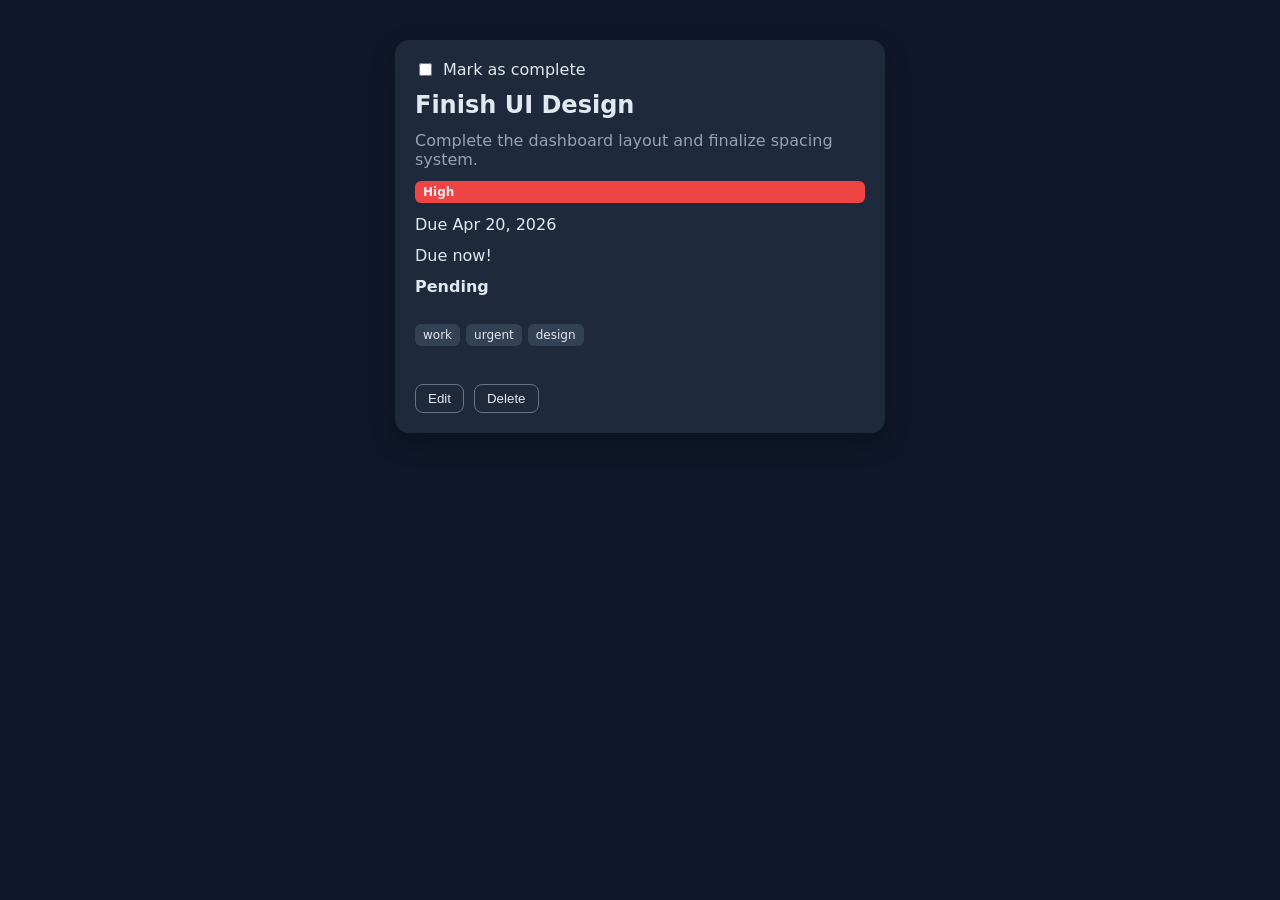
==== index.html @ 5b65fd21 "first commit" ====
<!doctype html>
<html lang="en">
  <head>
    <meta charset="UTF-8" />
    <meta name="viewport" content="width=device-width, initial-scale=1.0" />
    <title>Todo Card</title>
    <link rel="stylesheet" href="styles.css" />
  </head>
  <body>
    <main>
      <article data-testid="test-todo-card" class="todo-card">
        <!-- Completion Toggle -->
        <div class="header">
          <input
            type="checkbox"
            id="toggle"
            data-testid="test-todo-complete-toggle"
            aria-label="Mark task as complete"
          />
          <label for="toggle">Mark as complete</label>
        </div>

        <!-- Title -->
        <h2 data-testid="test-todo-title">Finish UI Design</h2>

        <!-- Description -->
        <p data-testid="test-todo-description">
          Complete the dashboard layout and finalize spacing system.
        </p>

        <!-- Priority -->
        <span data-testid="test-todo-priority" class="priority high">
          High
        </span>

        <!-- Due Date -->
        <time
          data-testid="test-todo-due-date"
          datetime="2026-04-20T18:00:00"
          id="due-date"
        >
          Due Apr 20, 2026
        </time>

        <!-- Time Remaining -->
        <time
          data-testid="test-todo-time-remaining"
          id="time-remaining"
          aria-live="polite"
        >
        </time>

        <!-- Status -->
        <span data-testid="test-todo-status" id="status"> Pending </span>

        <!-- Tags -->
        <ul data-testid="test-todo-tags" class="tags">
          <li data-testid="test-todo-tag-work">work</li>
          <li data-testid="test-todo-tag-urgent">urgent</li>
          <li>design</li>
        </ul>

        <!-- Actions -->
        <div class="actions">
          <button data-testid="test-todo-edit-button">Edit</button>

          <button data-testid="test-todo-delete-button">Delete</button>
        </div>
      </article>
    </main>

    <script src="script.js"></script>
  </body>
</html>
---- styles.css ----
body {
  margin: 0;
  font-family:
    system-ui,
    -apple-system,
    sans-serif;
  background: #0f172a;
  color: #e2e8f0;
}

main {
  display: flex;
  justify-content: center;
  padding: 40px 16px;
}

.todo-card {
  background: #1e293b;
  padding: 20px;
  border-radius: 14px;
  max-width: 450px;
  width: 100%;
  box-shadow: 0 10px 25px rgba(0, 0, 0, 0.25);
  display: flex;
  flex-direction: column;
  gap: 12px;
}

/* Title */
h2 {
  margin: 0;
}

/* Description */
p {
  margin: 0;
  color: #94a3b8;
}

/* Header */
.header {
  display: flex;
  align-items: center;
  gap: 8px;
}

/* Meta row */
.meta {
  display: flex;
  flex-wrap: wrap;
  gap: 8px;
  font-size: 14px;
}

/* Priority */
.priority {
  padding: 4px 8px;
  border-radius: 6px;
  font-size: 12px;
  font-weight: bold;
}

.priority.high {
  background: #ef4444;
}

/* Status */
#status {
  font-weight: bold;
}

/* Tags */
.tags {
  display: flex;
  gap: 6px;
  flex-wrap: wrap;
  padding: 0;
  list-style: none;
}

.tags li {
  background: #334155;
  padding: 4px 8px;
  border-radius: 6px;
  font-size: 12px;
}

/* Buttons */
.actions {
  display: flex;
  gap: 10px;
  margin-top: 10px;
}

button {
  background: transparent;
  border: 1px solid #64748b;
  color: #e2e8f0;
  padding: 6px 12px;
  border-radius: 8px;
  cursor: pointer;
}

button:hover {
  border-color: #22c55e;
}

/* Completed state */
.todo-card.completed h2 {
  text-decoration: line-through;
  opacity: 0.7;
}
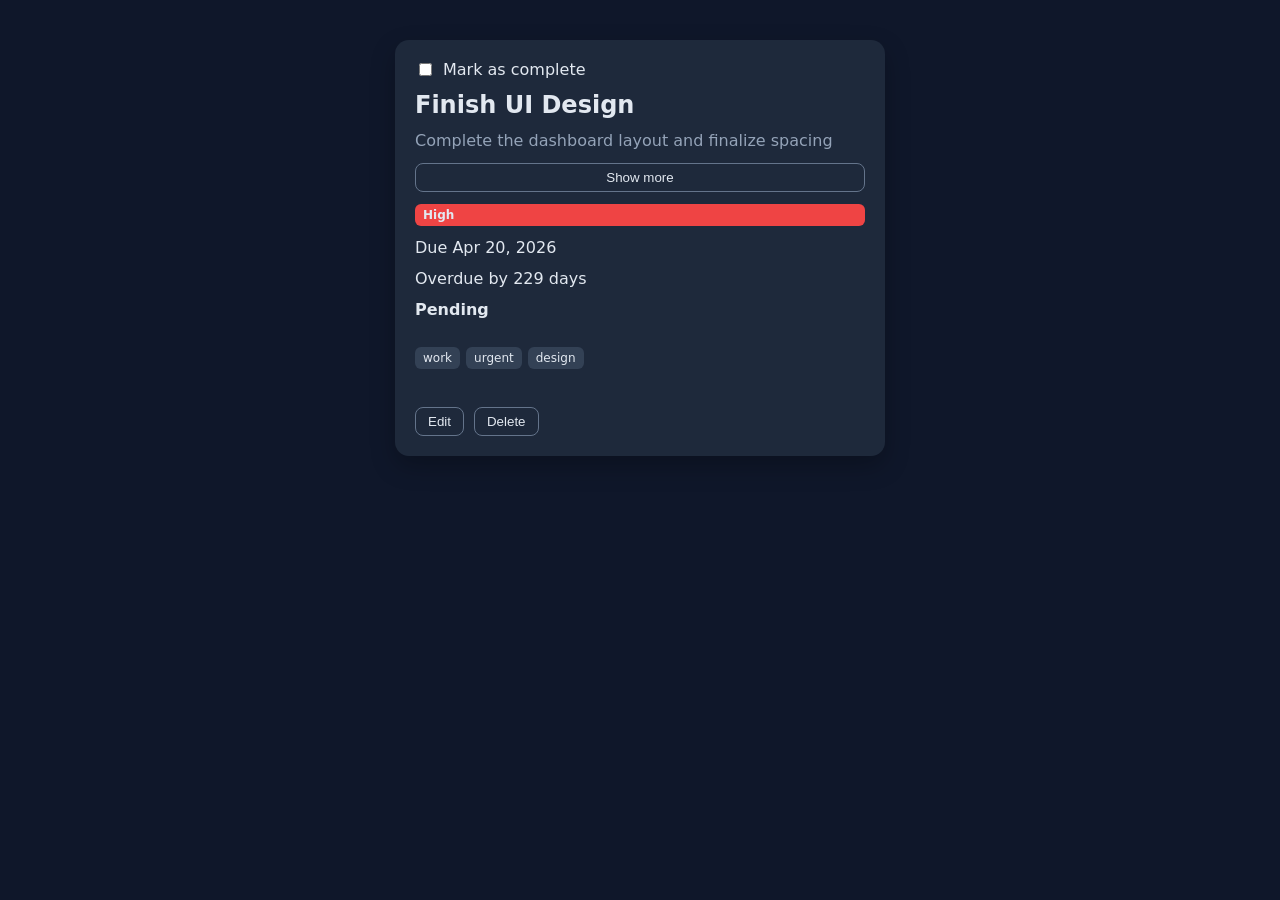
==== commit 6a01a4db: "Stage 1A: added edit mode, expand/collapse, status sync, time logic" ====
--- a/index.html
+++ b/index.html
@@ -23,10 +23,22 @@
         <!-- Title -->
         <h2 data-testid="test-todo-title">Finish UI Design</h2>
 
-        <!-- Description -->
-        <p data-testid="test-todo-description">
-          Complete the dashboard layout and finalize spacing system.
-        </p>
+        <div data-testid="test-todo-collapsible-section" id="collapsible">
+          <p data-testid="test-todo-description">
+            Complete the dashboard layout and finalize spacing system. Add
+            consistent padding, align components properly, review mobile
+            responsiveness, test interactions, and finalize UI components before
+            handoff.
+          </p>
+        </div>
+
+        <button
+          data-testid="test-todo-expand-toggle"
+          id="expand-btn"
+          aria-expanded="false"
+        >
+          Show more
+        </button>
 
         <!-- Priority -->
         <span data-testid="test-todo-priority" class="priority high">
@@ -66,6 +78,19 @@
 
           <button data-testid="test-todo-delete-button">Delete</button>
         </div>
+        <!-- 👇 ADD IT HERE -->
+        <form data-testid="test-todo-edit-form" class="edit-form hidden">
+          <input
+            type="text"
+            data-testid="test-todo-edit-title-input"
+            placeholder="Edit title"
+          />
+
+          <div class="edit-actions">
+            <button type="submit">Save</button>
+            <button type="button" id="cancel-edit">Cancel</button>
+          </div>
+        </form>
       </article>
     </main>
 
--- a/styles.css
+++ b/styles.css
@@ -110,3 +110,37 @@
   text-decoration: line-through;
   opacity: 0.7;
 }
+.hidden {
+  display: none;
+}
+.overdue {
+  color: #ef4444;
+}
+
+.edit-form {
+  margin-top: 15px;
+  display: flex;
+  flex-direction: column;
+  gap: 10px;
+}
+.hidden {
+  display: none;
+}
+#collapsible {
+  max-height: 40px;
+  overflow: hidden;
+  transition: max-height 0.3s ease;
+}
+
+#collapsible.expanded {
+  max-height: 200px;
+}
+#collapsible {
+  max-height: 20px; /* force it to cut text */
+  overflow: hidden;
+  transition: max-height 0.3s ease;
+}
+
+#collapsible.expanded {
+  max-height: 500px;
+}
